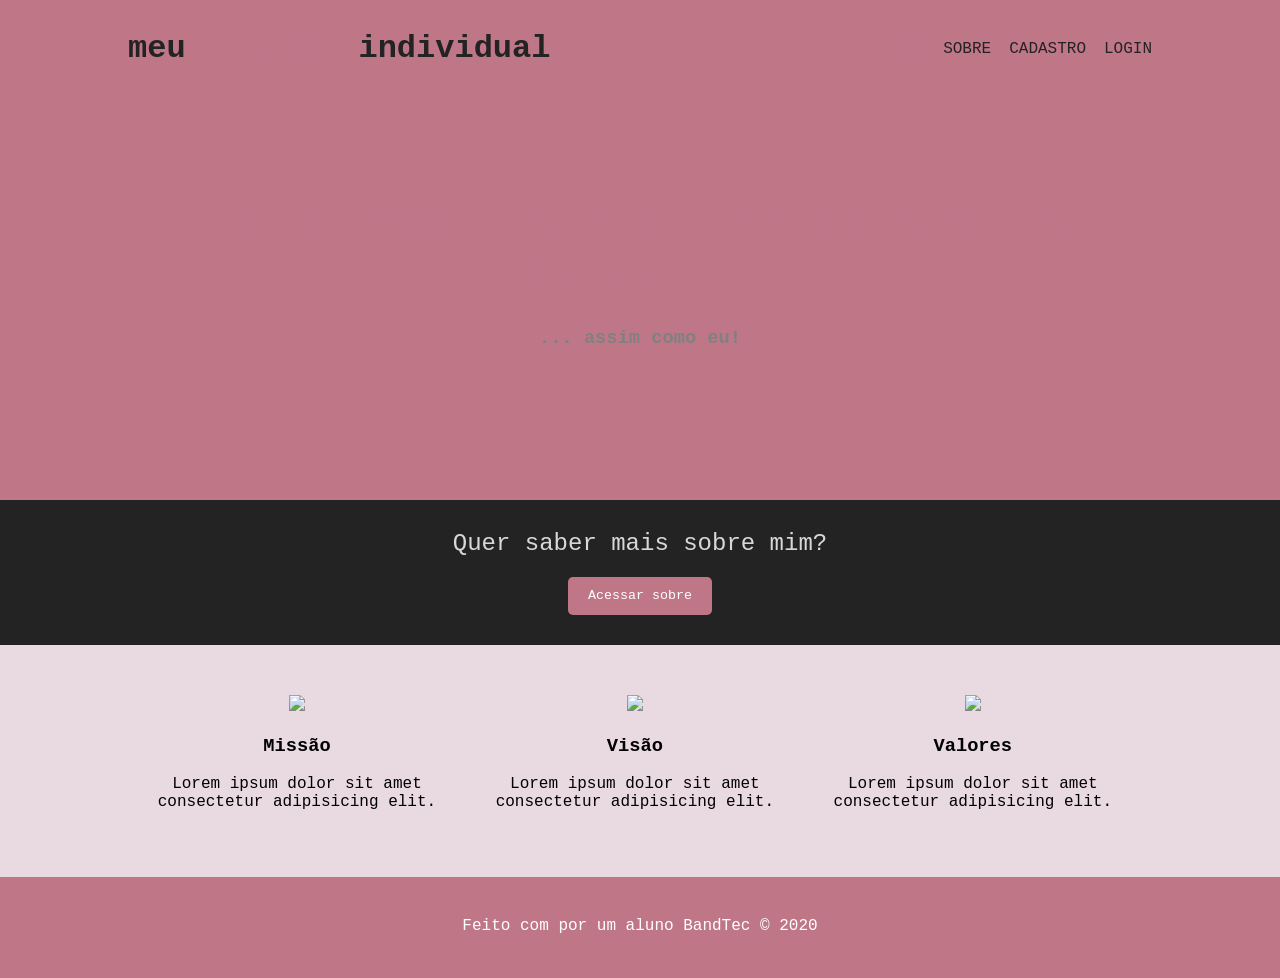
==== projeto-site/public/index.html @ d60cabfe "Arrumando para implantar o banco" ====
<!DOCTYPE html>
<html lang="pt">

<head>
    <meta charset="UTF-8">
    <meta name="viewport" content="width=device-width, initial-scale=1.0">
    <title>Proj. Individual | Meu nome aqui</title>
    <link rel="stylesheet" href="css/style.css">
    <script src="https://kit.fontawesome.com/48b24e7021.js" crossorigin="anonymous"></script>
</head>
 

<body>
    <!--header inicio-->
    <div class="header">
        <div class="container">
            <h1 class="titulo">meu <span class="highlight">projeto</span> individual</h1>
            <div class="nav">
                <ul>
                    <li><a href="" class="current">Home</a></li>
                    <li><a href="sobre.html">Sobre</a></li>
                    <li><a href="meu_cadastro.html">Cadastro</a></li>
                    <li><a href="login.html">Login</a></li>
                </ul>
            </div>
        </div>
    </div>
    <!--header fim-->

    <!--banner inicio-->
    <div class="banner">
        <div class="container">
            <div class="texto">
                <h1 class="titulo">
                    Este meu projeto tem um design único...
                </h1>
                <h3>
                    ... assim como eu!
                </h3>
            </div>
        </div>
    </div>
    <!--banner fim-->

    <!--novidades e-mail inicio-->
    <div class="novidades">
        <div class="container">
            <div class="saber-mais">
                <h2>Quer saber mais sobre mim?</h2>
                <a href="sobre.html">
                    <button type="submit" class="btn-index" >Acessar sobre</button>
                </a>
            </div>
        </div>
    </div>
    <!--novidades e-mail fim--> 

    <!-- icones inicio -->
    <div class="box">
        <div class="container">
            <div class="box-item">
                <img src="img/missao.png">
                <h3>Missão</h3>
                <p>Lorem ipsum dolor sit amet consectetur adipisicing elit.</p>
            </div>
            <div class="box-item">
                <img src="img/visao.png">
                <h3>Visão</h3>
                <p>Lorem ipsum dolor sit amet consectetur adipisicing elit.</p>
            </div>
            <div class="box-item">
                <img src="img/valores.png">
                <h3>Valores</h3>
                <p>Lorem ipsum dolor sit amet consectetur adipisicing elit.</p>
            </div>
            
        </div>
    </div>
    <!-- icones fim -->

    <!--footer inicio-->
    <div class="footer">
        <div class="container">
            <h4>Feito com <i class="far fa-heart"></i> por um aluno BandTec &COPY; 2020</h4>
        </div>
    </div>
    <!--footer fim-->

    
</body>

</html>
---- projeto-site/public/css/style.css ----
body {
    font-family: consolas, monospace;
    padding: 0;
        /* SÓ COLOCAR QUANDO COLOCAR COR NO HEADER */
    margin: 0;
        /* SÓ COLOCAR QUANDO COLOCAR COR NO HEADER */
    background-color: #bf7788;
    background-image: url(../img/flowers_bg.jpg);
    background-size: cover;
    background-position: fixed;

}

.btn-index {
    color: white;
    background-color:  #bf7788;
    border: 0;
    padding: 10px 20px;

    border-radius: 5px;
    cursor: pointer;

    font-family: consolas, monospace;
}

.container { 
    width: 80%;
    margin: auto;
}

h1 {
    margin: 0;
    padding: 0;
}

a {
    text-decoration: none;
}

/* CABEÇALHO */

.header {
        /*overflow: auto; /* cuidado*/
    height: 100px;
}

.header .container {
    height: 80px;
}

.header .container .highlight {
    color: #bf7788
}

.header h1 {
    margin: 0;
    padding: 0;
    float: left;
        /*ATENÇÃO - VAI SUMIR A NAV*/
    margin-top: 30px;
    color: #232323;
}

.header ul {
    list-style-type: none;
        /*ATENÇÃO - NAO É NO NAV*/
    float: right;
        /*ATENÇÃO - VAI SUMIR A NAV*/
    margin-top: 40px;
}

.header li {
    float: left;
        /*ATENÇÃO ORDENE OS ITENS NA MESMA ORDEM QUE ESTÃO NO HTML*/
    margin-left: 18px;
        /* FIM*/
}

.header a {
    text-transform: uppercase;
    color: #232323;
}

.header a:hover {
    font-weight: bold;
}

.header .current {
    color: #bf7788;
    font-weight: bold;
}

/* JUMBOTRON 
    aka BANNER */

/*colocar tudo que está acima em header */

.banner {
    height: 400px;
    width: 100%;
}

.banner .container {
    height: 400px;
}

.banner .texto {
    color: gray;
    text-align: center;
    padding-top: 100px;

}

.banner .titulo {
    font-size: 48px;
    color:  #bf7788;
}

/* NOVIDADES */

.novidades {
    background-color: #232323;
    overflow:auto;
}

.novidades .container {
    padding: 30px 0;
}

.novidades h2 {
    color: rgb(216, 216, 216);
    margin-top: 0;
    padding-top: 0;
    font-weight: 400;
}

.novidades form {
    float: right;
}

.novidades input {
    border: 0;
    height: 35px;
    width: 250px;
}

.novidades button {
    background-color:  #bf7788;
    border: 0;
    height: 38px;
    padding: 0 20px;
}

.saber-mais {
    text-align: center;
}

/* ICONES */

.box {
    overflow: auto;
    background-color: #F8FCFFbe ;
}

.box .box-item {
    float: left;
    width: 33%;
    text-align: center;
    margin: 50px 0;
}

.box .box-item img {
    height: 100px;
}

/* FOOTER */

.footer {
    background-color:  #bf7788;
    text-align: center;
    height: 100px;
}

.footer h4 {
    color: white;
    font-weight: 100;
    margin: 0;
    padding-top: 40px;
}

/* SOBRE - ASSUNTOS */

.assuntos {
    background-color:#232323;
    overflow: auto;
    padding-top: 30px;
    text-align: center;
    padding-bottom: 50px; /*aqui oh a diferença entre padding e margin*/
    color:  #bf7788
}

.assuntos .assunto {
    border-bottom: 3px solid #bf7788;
    background-color: white;
    padding: 50px 5px;
    float: left;
    width: 450px;
    margin-left: 55px; 
}

.assuntos h2 {
    margin: 0;
    padding: 0;
    text-transform: uppercase;
}

.assuntos p {
    line-height: 1.5;
}

/* SOBRE - INTEGRANTES */

.nosso-time {
    background-color: #232323;
    text-align: center;
    overflow: auto;
} 

.nosso-time h2 {
    margin: 0;
    padding-top: 25px;
    color: white;
    text-transform: uppercase;
}

.nosso-time .integrantes {
    /* border: 3px solid yellow; */
    color: white;
    overflow: auto;
    margin-top: 30px;
    padding-bottom: 35px;
}


.nosso-time .integrantes .integrante {
    /*border: 3px solid cyan;*/
    width: 180px;
    float: left;
    padding: 5px;
    margin-left: 20px;
    line-height: 1.5;
}

.nosso-time .integrante img {
    height: 100px;
    background-color:  #bf7788;
    border-radius: 50%;
    padding: 10px;
}

/* ASSUNTO GRANDE */

.assuntos .assunto-grande {
    border-bottom: 3px solid  #bf7788;
    background-color: white;
    padding: 50px 30px;
    float: left;
    /* width: 450px; */
    margin-left: 55px; 
}

#b_usuario {
    color: #bf7788
}
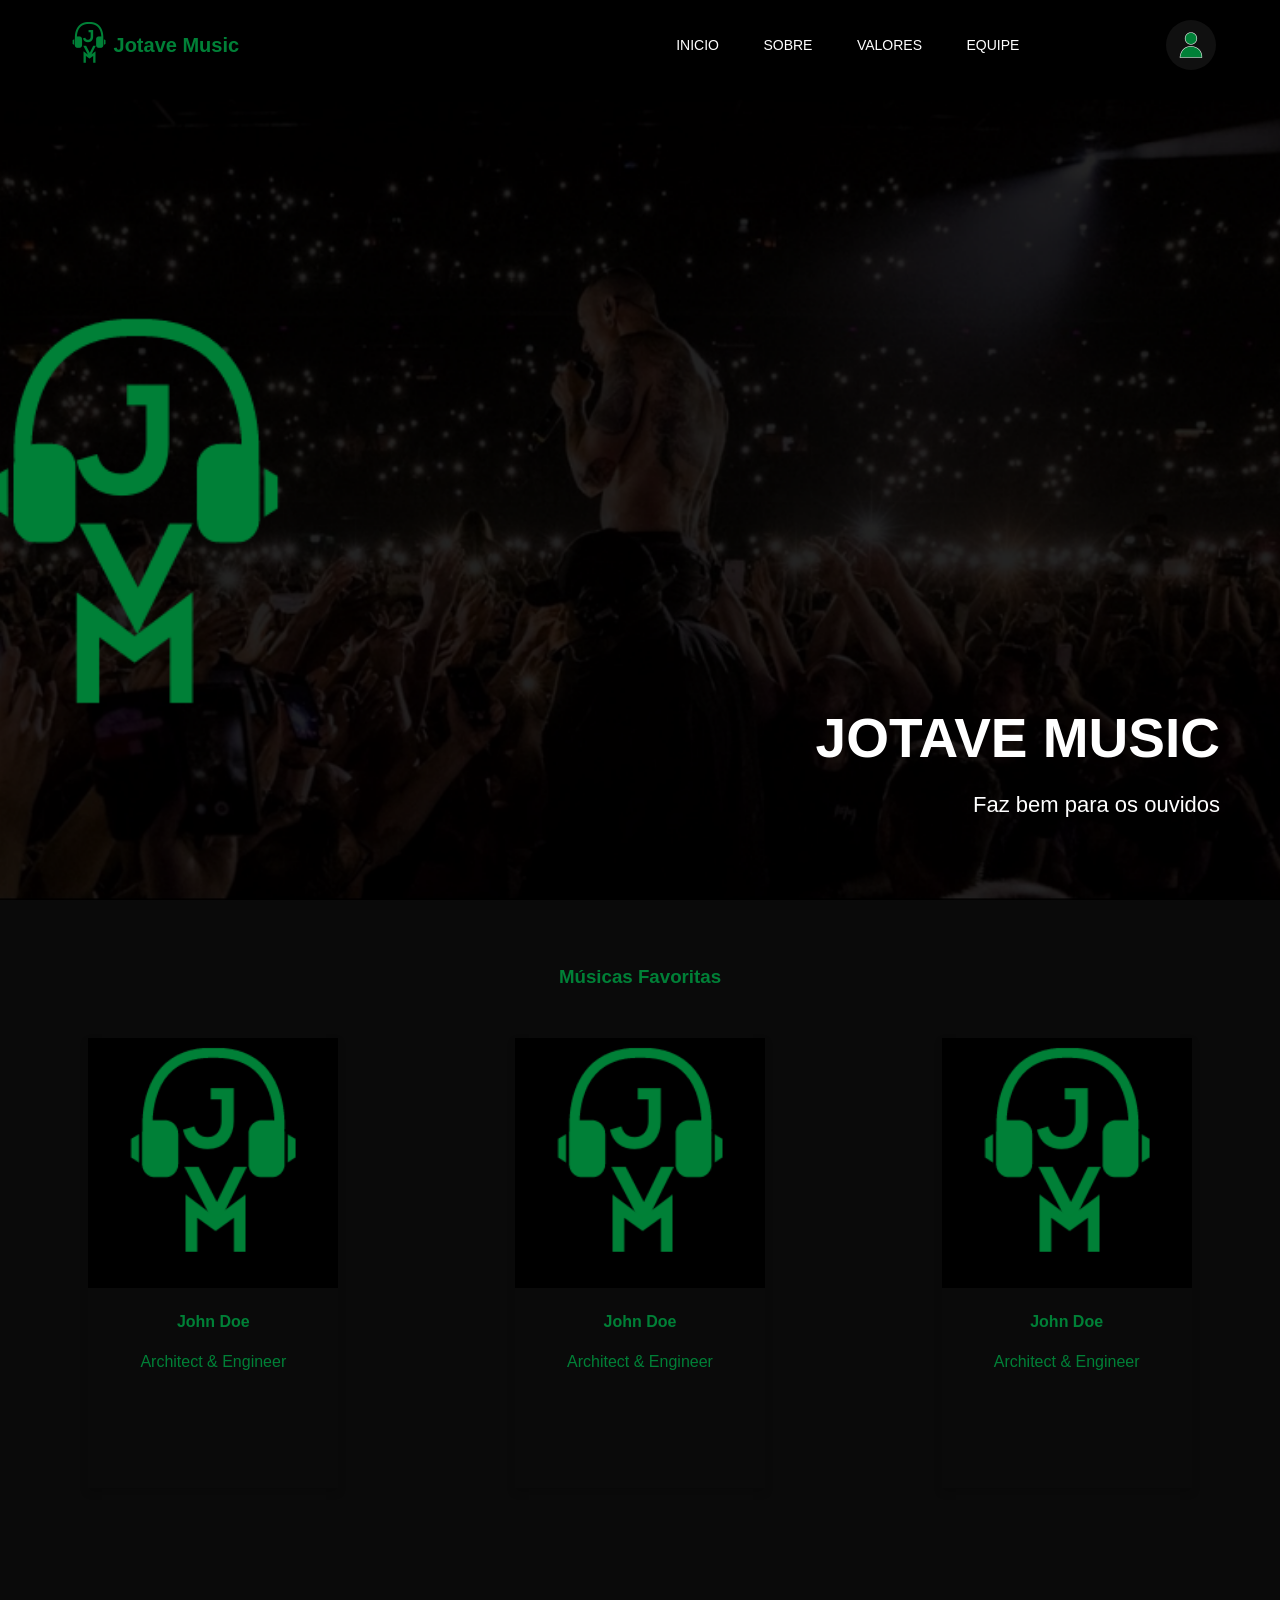
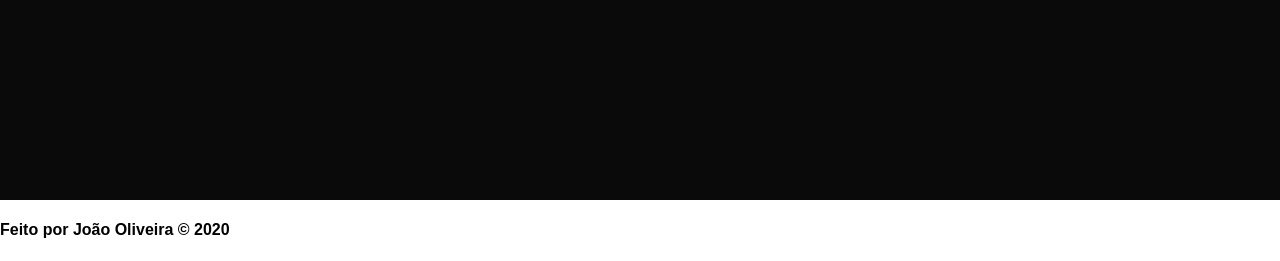
==== commit 1bf32fe6: "Site funcionando" ====
--- a/projeto-site/public/index.html
+++ b/projeto-site/public/index.html
@@ -4,89 +4,87 @@
 <head>
     <meta charset="UTF-8">
     <meta name="viewport" content="width=device-width, initial-scale=1.0">
-    <title>Proj. Individual | Meu nome aqui</title>
-    <link rel="stylesheet" href="css/style.css">
-    <script src="https://kit.fontawesome.com/48b24e7021.js" crossorigin="anonymous"></script>
+    <link rel="sortcut icon" href="./img/favicon.png" type="image/jpg" />
+    <title>Jotave Music</title>
+    <link rel="stylesheet" href="./css/antigostyle.css">
 </head>
- 
 
 <body>
-    <!--header inicio-->
     <div class="header">
-        <div class="container">
-            <h1 class="titulo">meu <span class="highlight">projeto</span> individual</h1>
-            <div class="nav">
-                <ul>
-                    <li><a href="" class="current">Home</a></li>
-                    <li><a href="sobre.html">Sobre</a></li>
-                    <li><a href="meu_cadastro.html">Cadastro</a></li>
-                    <li><a href="login.html">Login</a></li>
-                </ul>
+        <div class="title-header">
+            <img class="logo-imagem" src="./img/b.png" alt="BandFy">
+            <a href="#inicio">
+                <h1>Jotave Music</h1>
+            </a>
+        </div>
+        <div class="nav">
+            <ul>
+                <li><a href="#inicio">Inicio</a></li>
+                <li><a href="#sobre">Sobre</a></li>
+                <li><a href="#valores">Valores</a></li>
+                <li><a href="#equipe">Equipe</a></li>
+            </ul>
+        </div>
+        <div class="login">
+            <div class="continuacao-login" name="drop"> <img src="./img/login.png" alt=""></div>
+            <div class="drop-content">
+                <a href="meu_cadastro.html">Cadastro</a>
+                <a href="login.html">Login</a>
             </div>
         </div>
     </div>
-    <!--header fim-->
 
-    <!--banner inicio-->
-    <div class="banner">
+    <section id="inicio">
+        <div class="tela-inicio">
+            <div class="texto-lateral">
+                <h1>Jotave Music </h1>
+                <p>Faz bem para os ouvidos</p>
+            </div>
+
+        </div>
+    </section>
+
+    <section id="sobre" class="content">
+        <div class="tela-sobre">
+            <h3 class="titulo-sobre">Músicas Favoritas</h3>
+
+            <div class="todos-cards">
+                <div class="card">
+                    <img src="./img/b.png" alt="Avatar">
+                    <div class="container">
+                        <h4><b>John Doe</b></h4>
+                        <p>Architect & Engineer</p>
+                    </div>
+                </div>
+
+                <div class="card">
+                    <img src="./img/b.png" alt="Avatar">
+                    <div class="container">
+                        <h4><b>John Doe</b></h4>
+                        <p>Architect & Engineer</p>
+                    </div>
+                </div>
+
+                <div class="card">
+                    <img src="./img/b.png" alt="Avatar">
+                    <div class="container">
+                        <h4><b>John Doe</b></h4>
+                        <p>Architect & Engineer</p>
+                    </div>
+                </div>
+            </div>
+
+        </div>
+    </section>
+    <div class="footer">
         <div class="container">
-            <div class="texto">
-                <h1 class="titulo">
-                    Este meu projeto tem um design único...
-                </h1>
-                <h3>
-                    ... assim como eu!
-                </h3>
-            </div>
+            <h4>Feito por João Oliveira &COPY; 2020</h4>
         </div>
     </div>
-    <!--banner fim-->
 
-    <!--novidades e-mail inicio-->
-    <div class="novidades">
-        <div class="container">
-            <div class="saber-mais">
-                <h2>Quer saber mais sobre mim?</h2>
-                <a href="sobre.html">
-                    <button type="submit" class="btn-index" >Acessar sobre</button>
-                </a>
-            </div>
-        </div>
-    </div>
-    <!--novidades e-mail fim--> 
-
-    <!-- icones inicio -->
-    <div class="box">
-        <div class="container">
-            <div class="box-item">
-                <img src="img/missao.png">
-                <h3>Missão</h3>
-                <p>Lorem ipsum dolor sit amet consectetur adipisicing elit.</p>
-            </div>
-            <div class="box-item">
-                <img src="img/visao.png">
-                <h3>Visão</h3>
-                <p>Lorem ipsum dolor sit amet consectetur adipisicing elit.</p>
-            </div>
-            <div class="box-item">
-                <img src="img/valores.png">
-                <h3>Valores</h3>
-                <p>Lorem ipsum dolor sit amet consectetur adipisicing elit.</p>
-            </div>
-            
-        </div>
-    </div>
-    <!-- icones fim -->
-
-    <!--footer inicio-->
-    <div class="footer">
-        <div class="container">
-            <h4>Feito com <i class="far fa-heart"></i> por um aluno BandTec &COPY; 2020</h4>
-        </div>
-    </div>
-    <!--footer fim-->
-
-    
 </body>
 
 </html>
+<script>
+    
+</script>
--- a/projeto-site/public/css/antigostyle.css
+++ b/projeto-site/public/css/antigostyle.css
@@ -0,0 +1,198 @@
+body{
+    margin: 0;
+    font-family: Arial, Helvetica, sans-serif;
+}
+
+.header
+    {
+    position: fixed;
+    display: flex;
+    margin: 0;
+    height: 10vh;
+    width: 100%;
+    background-color: black;
+    align-items: center;
+    justify-content: space-around;
+}
+
+.title-header{
+    display: flex;
+    align-items: center;
+    color: #ffffff;
+    text-decoration: none;
+}
+
+.title-header a{
+    text-decoration: none;
+}
+
+.title-header h1{
+    font-size: 20px;
+    color: #008037;
+    text-decoration: none;
+}
+
+.logo-imagem{
+    height: 50px;
+}
+
+.title-header :hover{
+    font-size: 25px;
+    color: #008037;
+    text-decoration: none;
+}
+
+.nav{
+  padding-left: 250px;
+}
+
+.nav a {
+    text-decoration: none;
+    font-style: initial;
+    color: #ffffff;
+    text-transform: uppercase;
+    font-size: 14px;
+    border-Radius: 7px
+}
+
+.nav :hover{
+    font-size: 16px;
+    color: #008037;
+}
+
+.nav li {
+    display: inline-block;
+    padding: 0px 20px 0 20px;
+}
+
+.login .continuacao-login img{
+    height: 50px;
+    width: 50px;
+    border-radius: 100%;
+    display: flex;
+}
+
+.login .continuacao-login[name="drop"]{
+    border: none;
+    cursor: pointer;
+    /* background-color: #008037;
+    background-image: url("/imagens/login.png"); */
+  }
+
+  .drop-content{
+    display: none;
+    background-color: #E4A87A;
+}
+
+.drop-content a{
+    color: white;
+    padding: 8px 10px;
+    text-decoration: none;
+    display: block;
+  }
+
+  .login:hover .drop-content{
+    display: block;
+  }
+  
+  .login:hover .continuacao-login[name="drop"]{
+    background-color: #3de295;
+  }
+
+.drop-content a:hover{
+    background-color:  #3de295;
+  }
+
+  .drop-content{
+    display: none;
+    background-color:  #3de295;
+        
+    position: absolute; 
+  }
+
+  .nav .linha-cima{
+      margin-bottom: 23px;
+  }
+
+  .login{
+    position: relative;
+  }
+
+  .tela-inicio{
+    
+    background: url(../img/fundo-inicio.png) bottom no-repeat;
+    background-size: cover;
+    color: white;
+    text-align: center;
+    height: 100vh;
+    display: flex;
+    align-items: flex-end;
+    justify-content: flex-end;
+  }
+
+  .tela-inicio p
+      {
+      font-size: 22px;
+      text-align: right;
+  
+  }
+
+  .texto-lateral {
+      margin: 0px 60px 60px 0px;
+  }
+  
+  .texto-lateral h1 {
+      text-transform: uppercase;
+      text-align: right;
+      font-size: 55px;
+      margin: 0px;
+  }
+
+
+.content {
+    height: 100vh;
+    width: 100%;
+    background-color: rgb(10, 10, 10);
+}
+
+.tela-sobre h3{
+    margin: 0;
+    text-align: center;
+    color: #008037;
+    padding-top: 66px;
+}
+
+.todos-cards{
+    margin-top: 50px;
+    justify-content: space-around;
+    align-items: center;
+    display: flex;
+}
+
+.card {
+    color:  #008037;
+    background-color: rgb(10, 10, 10);
+    box-shadow: 0 4px 8px 0 rgba(0,0,0,0.2);
+    transition: 0.3s;
+    width: 250px;
+    height: 450px;
+  }
+
+.card img{
+    width: 250px;
+}
+
+.card h4, p{
+    text-align: center;
+}
+  
+  .card:hover {
+    box-shadow: 0 8px 16px 0 rgba(70, 80, 90, 0.2);
+    transition: 0.5s;
+    transform:scale(1.1);
+  }
+  
+  .container {
+    align-items: center;
+    justify-content: center;
+  }
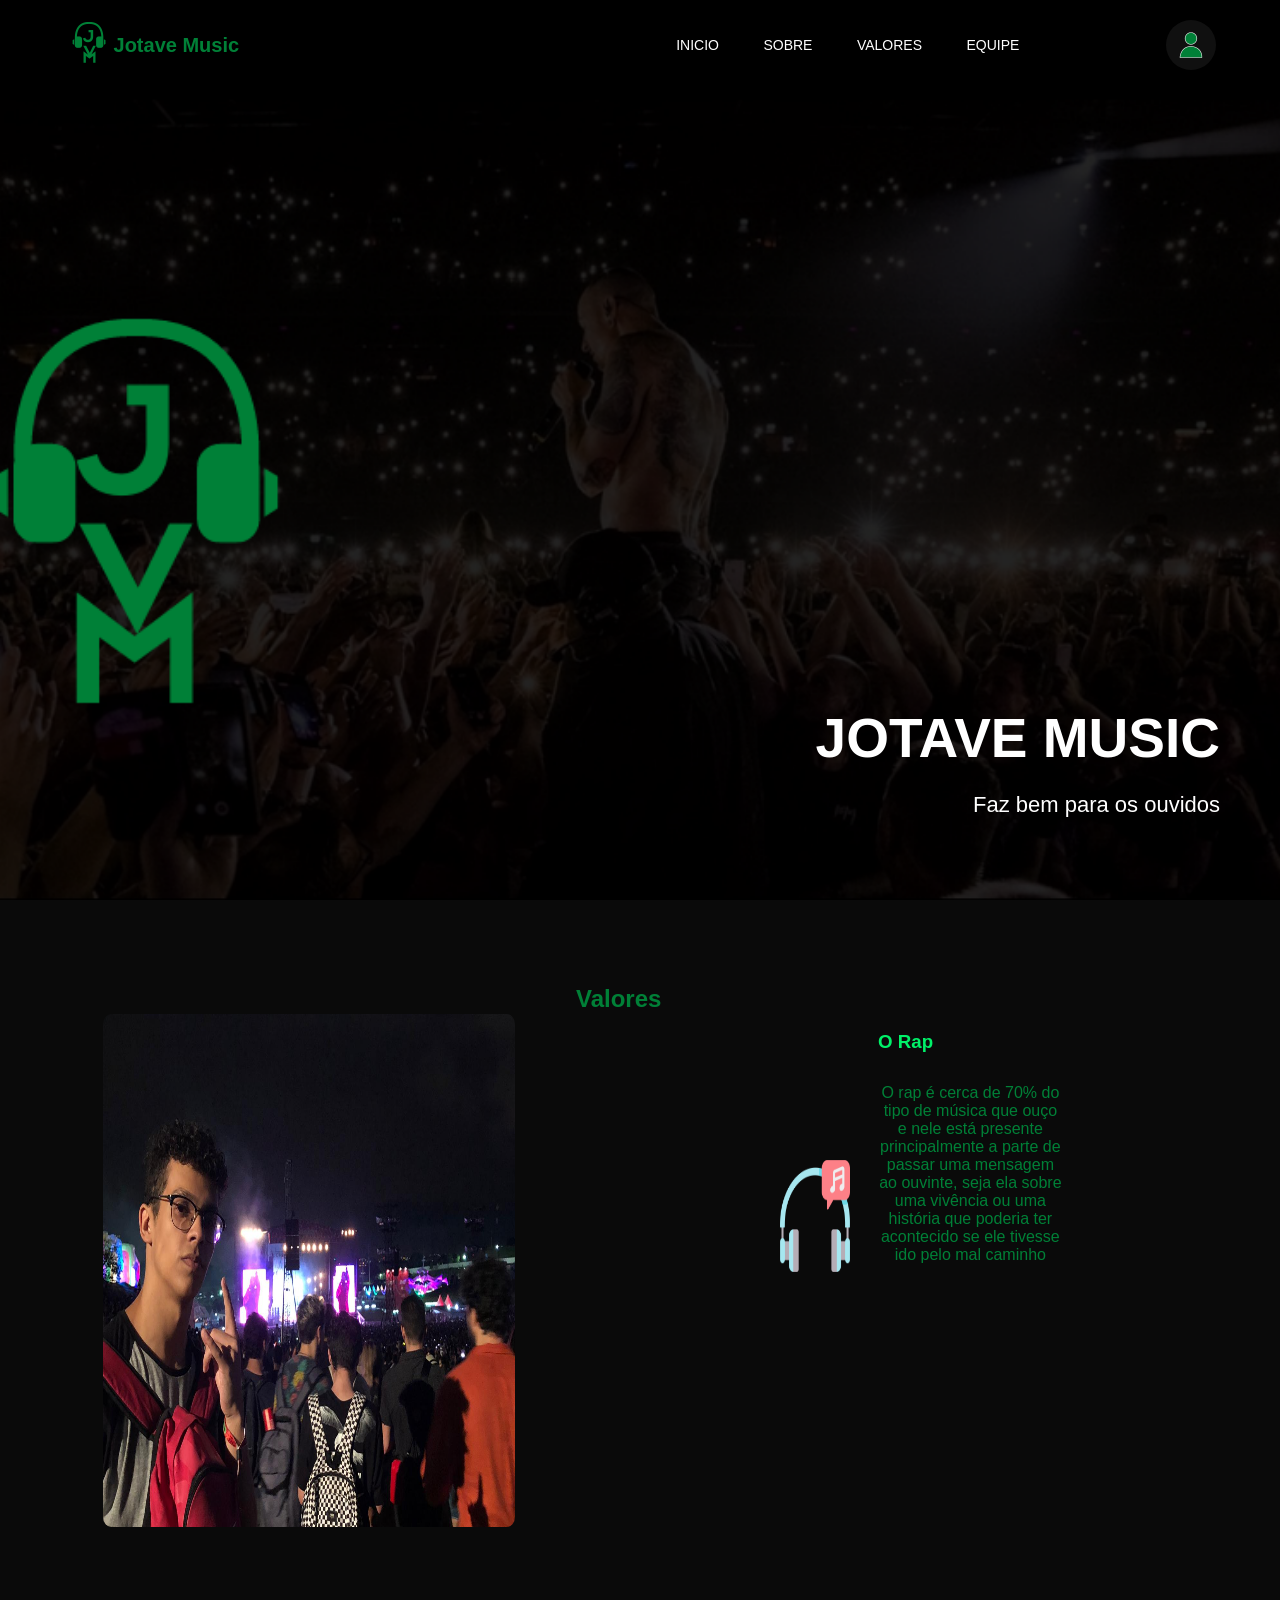
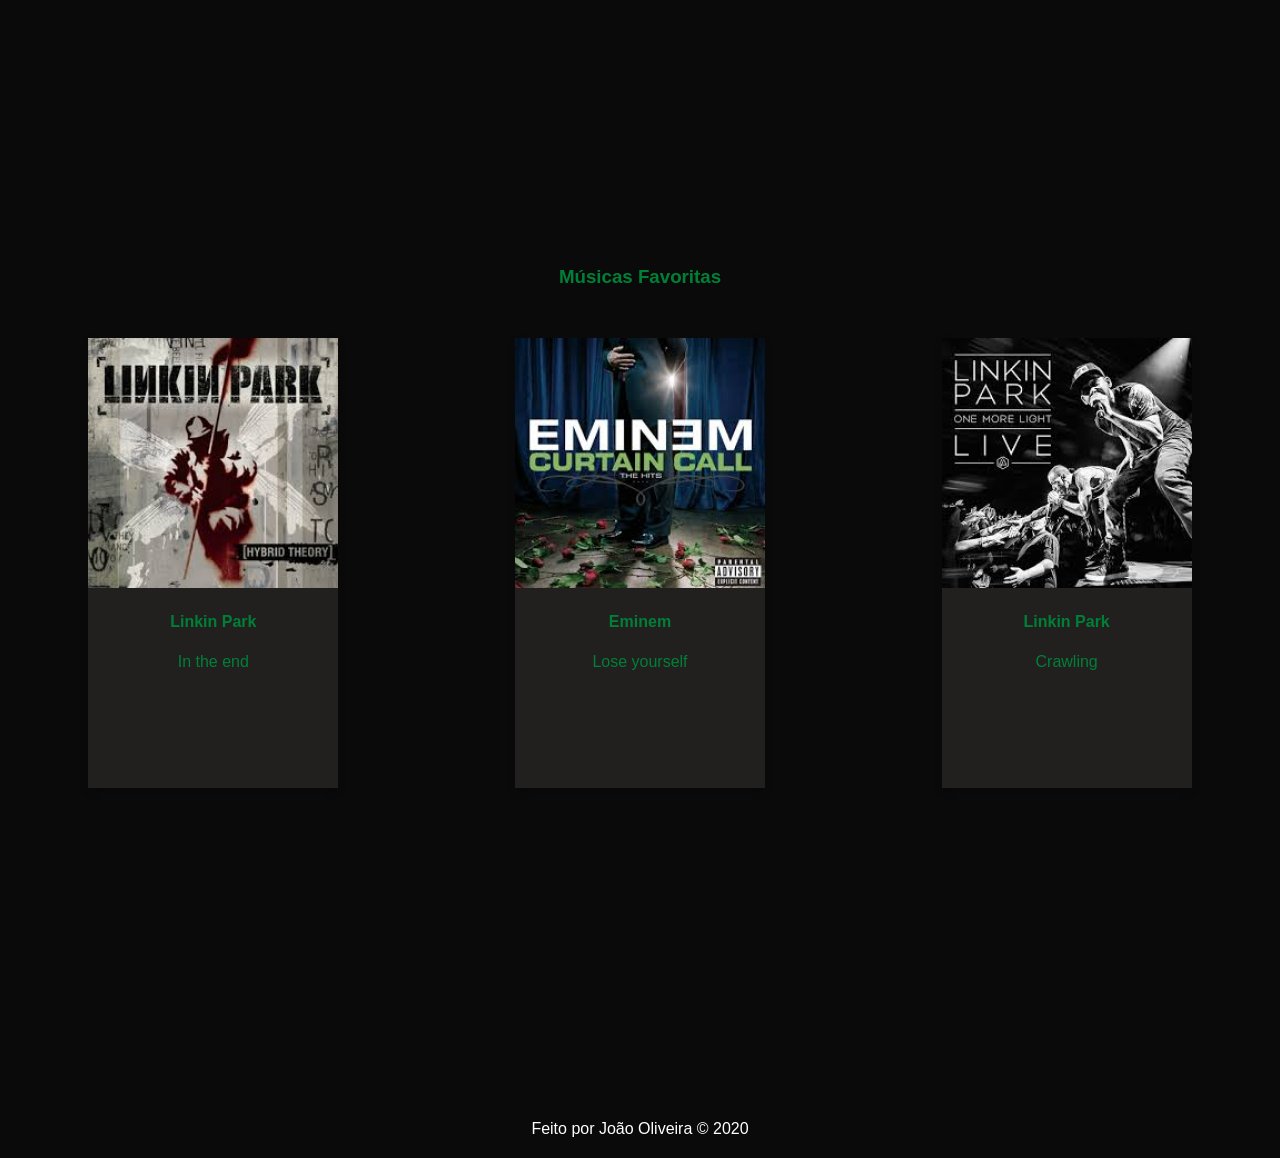
==== commit 371ad97b: "Projeto finalizado" ====
--- a/projeto-site/public/index.html
+++ b/projeto-site/public/index.html
@@ -44,32 +44,64 @@
         </div>
     </section>
 
+    <section id="valores" class='content'>
+        <div class="tela-valores">
+            <header class="linha1">
+                <div class="bomdia">
+                    <h1>Valores</h1> 
+                </div>
+            </header>
+            <div class="coluna1">
+                <div class="caixotalerta">
+                    <img src="img/lola.jpg" alt="">
+                </div>
+            </div>
+            <div class="coluna2">
+                <div class="caixotalerta2">
+                    <div class="ladoA">
+                        <div class="graficos">
+                            <img src="img/fones-de-ouvido.png" alt="">
+                        </div>
+                    </div>
+                    <div class="ladoB">
+                        <div class="graficos">
+                            <h3>O Rap</h3>
+                        </div>
+                        <div class="graficos">
+                            <p>O rap é cerca de 70% do tipo de música que ouço e nele está presente principalmente a parte de passar uma mensagem ao ouvinte, seja ela sobre uma vivência ou uma história que poderia ter acontecido se ele tivesse ido pelo mal caminho</p>
+                        </div>
+                    </div>
+                </div>
+            </div>
+        </div>
+    </section>
+
     <section id="sobre" class="content">
         <div class="tela-sobre">
             <h3 class="titulo-sobre">Músicas Favoritas</h3>
 
             <div class="todos-cards">
                 <div class="card">
-                    <img src="./img/b.png" alt="Avatar">
+                    <img src="img/ite.jpg" alt="Avatar">
                     <div class="container">
-                        <h4><b>John Doe</b></h4>
-                        <p>Architect & Engineer</p>
+                        <h4><b>Linkin Park</b></h4>
+                        <p>In the end</p>
                     </div>
                 </div>
 
                 <div class="card">
-                    <img src="./img/b.png" alt="Avatar">
+                    <img src="img/lose.jpg" alt="Avatar">
                     <div class="container">
-                        <h4><b>John Doe</b></h4>
-                        <p>Architect & Engineer</p>
+                        <h4><b>Eminem</b></h4>
+                        <p>Lose yourself</p>
                     </div>
                 </div>
 
                 <div class="card">
-                    <img src="./img/b.png" alt="Avatar">
+                    <img src="img/crawling.jpg" alt="Avatar">
                     <div class="container">
-                        <h4><b>John Doe</b></h4>
-                        <p>Architect & Engineer</p>
+                        <h4><b>Linkin Park</b></h4>
+                        <p>Crawling</p>
                     </div>
                 </div>
             </div>
--- a/projeto-site/public/css/antigostyle.css
+++ b/projeto-site/public/css/antigostyle.css
@@ -171,7 +171,7 @@
 
 .card {
     color:  #008037;
-    background-color: rgb(10, 10, 10);
+    background-color: rgb(34, 31, 31);
     box-shadow: 0 4px 8px 0 rgba(0,0,0,0.2);
     transition: 0.3s;
     width: 250px;
@@ -196,3 +196,167 @@
     align-items: center;
     justify-content: center;
   }
+
+  .tela-valores{
+    width: 100%;
+    height: 80%;
+    display: flex;
+  }
+
+  .coluna1{
+    padding-left: 4%;
+    width: 60%;
+    height: 100%;
+    display: flex;
+    flex-direction: column;
+    justify-content: flex-start;
+    align-items: flex-start;
+}
+
+.coluna1 .alerta{
+    align-items: center;
+    align-items: center;
+    width: 85%;
+    margin-top: 60px;
+    border-radius: 7px;
+    height: 12%;
+    background-color: #ffffff
+}
+
+.coluna2{
+    width: 880px;
+    height: 120%;
+    margin-top: 60px;
+    display: flex;
+    flex-direction: column;
+    justify-content: flex-start;
+    align-items: center;
+}
+
+.caixotalerta{
+    width: 90%;
+    height: 89%;
+    border-radius: 0 2% 2% 2%;
+    display: flex;
+    flex-direction: column;
+    align-items: center;
+    justify-content: space-around;
+    padding-top: 50px;
+}
+
+.caixotalerta img{
+    width: 80%;
+    height: 80%;
+    border-radius: 2%;
+}
+
+.caixotalerta2{
+    padding-top: 40px;
+    width: 75%;
+    height: 95%;
+    border-radius: 2%;
+    display: flex;
+    justify-content: center;
+}
+
+.graficos{
+  width: 75%;
+  height: 35%;
+  border-radius: 2%;
+}
+
+.graficos img{
+    width: 95%;
+    height: 65%;
+}
+
+.ladoA{
+    display: flex;
+    flex-direction: column;
+    justify-content: space-evenly;
+    width: 20%;
+    height: 60%;
+}
+
+.ladoB{
+  display: flex;
+    flex-direction: column;
+    justify-content: space-evenly;
+    width: 50%;
+    height: 15%;
+}
+
+.ladoB h3{
+  color: #00F269;
+}
+
+.ladoB p{
+  color: #008037;
+}
+
+  .tela-valores .foto img{
+    display: flex;
+    width: 400px;
+    height: 300px;
+    background-color: #00F269;
+    border-radius: 15%;
+    padding: 1px;
+  }
+
+  .linha1{
+    width: 100%;
+    height: 15%;    
+    display: flex;
+    align-content: center;
+    justify-content: space-between;
+    position: absolute;
+    color: #008037;
+}
+
+  .bomdia{
+    width: 30%;
+    padding-top: 62px;
+    padding-left: 45%;
+    display: flex;
+    justify-content: center;
+    flex-direction: column;
+}
+
+
+  .direita{
+    width: 200px;
+    height: 200px;
+  }
+
+  .direita img{
+    width: 50px;
+    height: 50px;
+  }
+
+  .cima{
+    display: flex;
+  }
+
+  .baixo{
+    display: flex;
+  }
+
+  .direita{
+    display: flex;
+    align-items: center;
+    flex-direction: column;
+  }
+
+  .footer {
+    background-color: rgb(10, 10, 10);
+    align-items: center;
+    text-align: center;
+    padding-top: 20px;
+    padding-bottom: 20px;
+}
+
+.footer h4 {
+    color: white;
+    font-weight: 100;
+    margin: 0;
+}
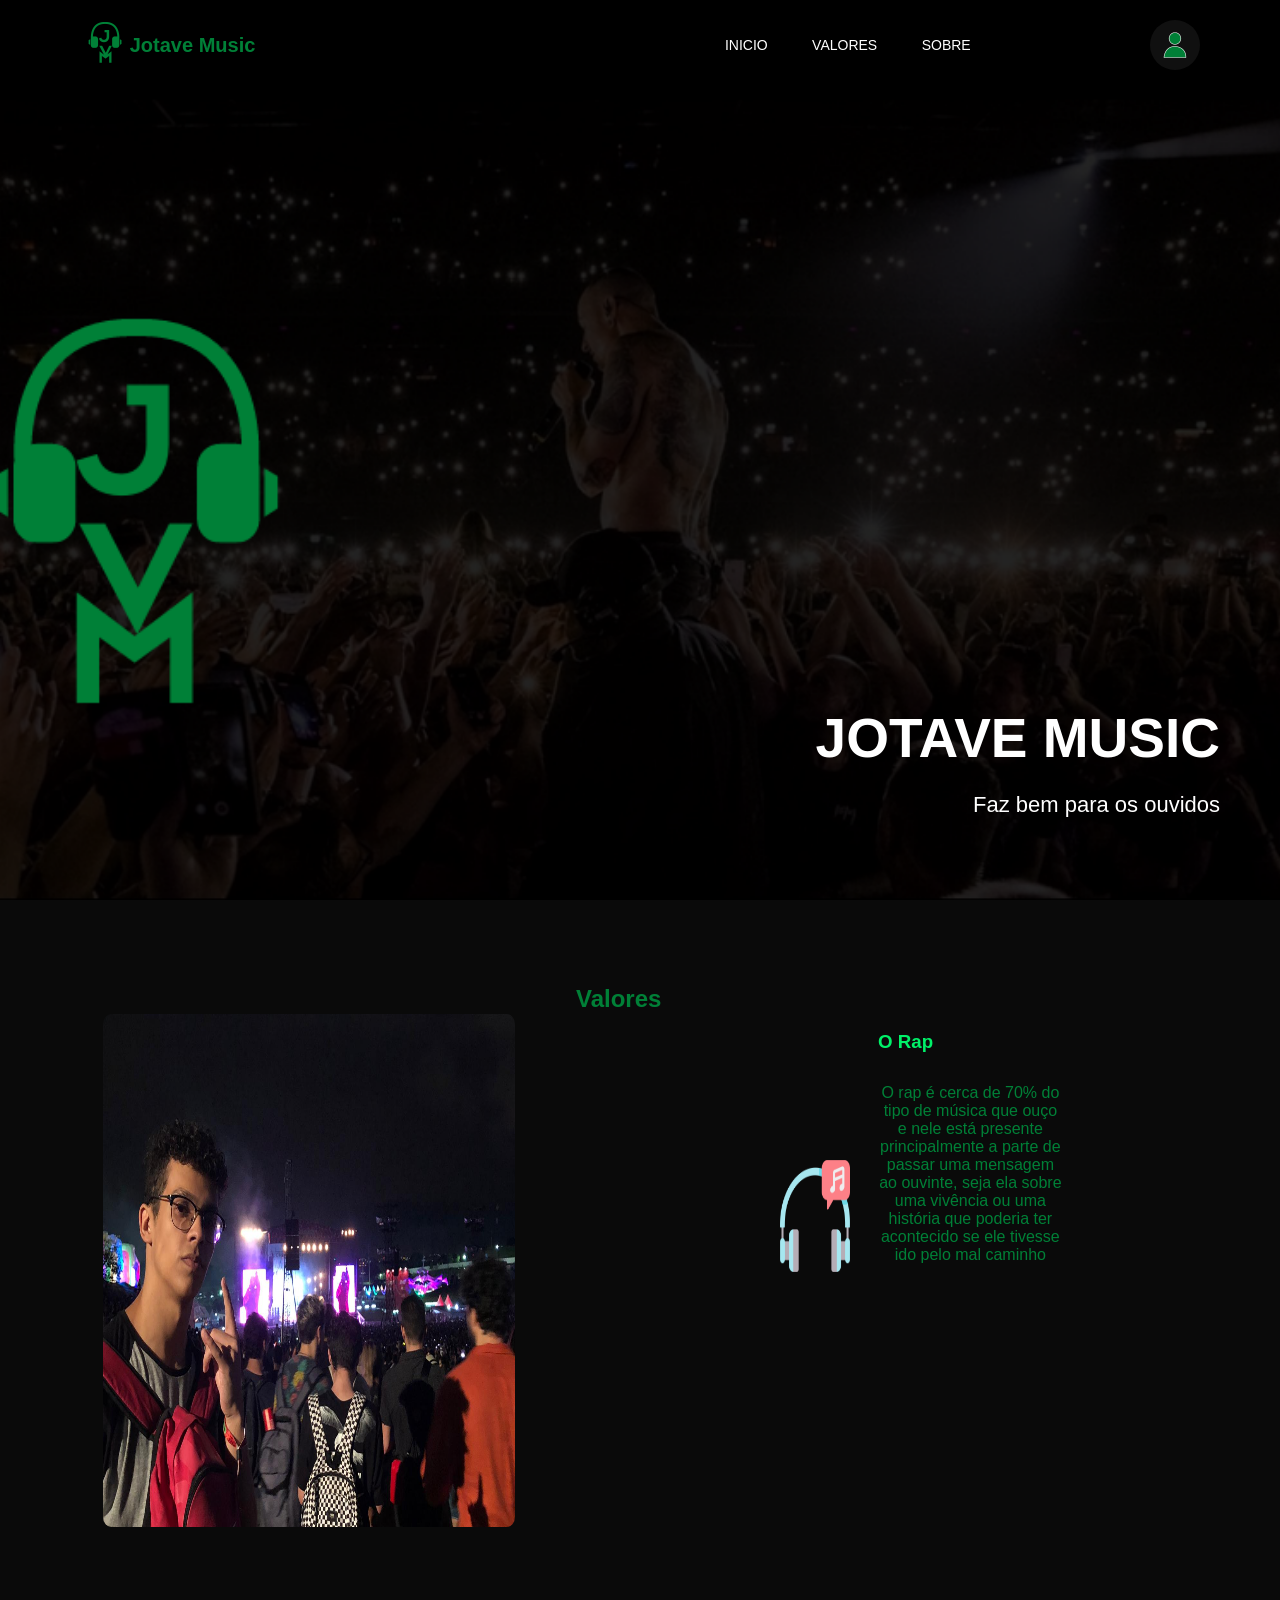
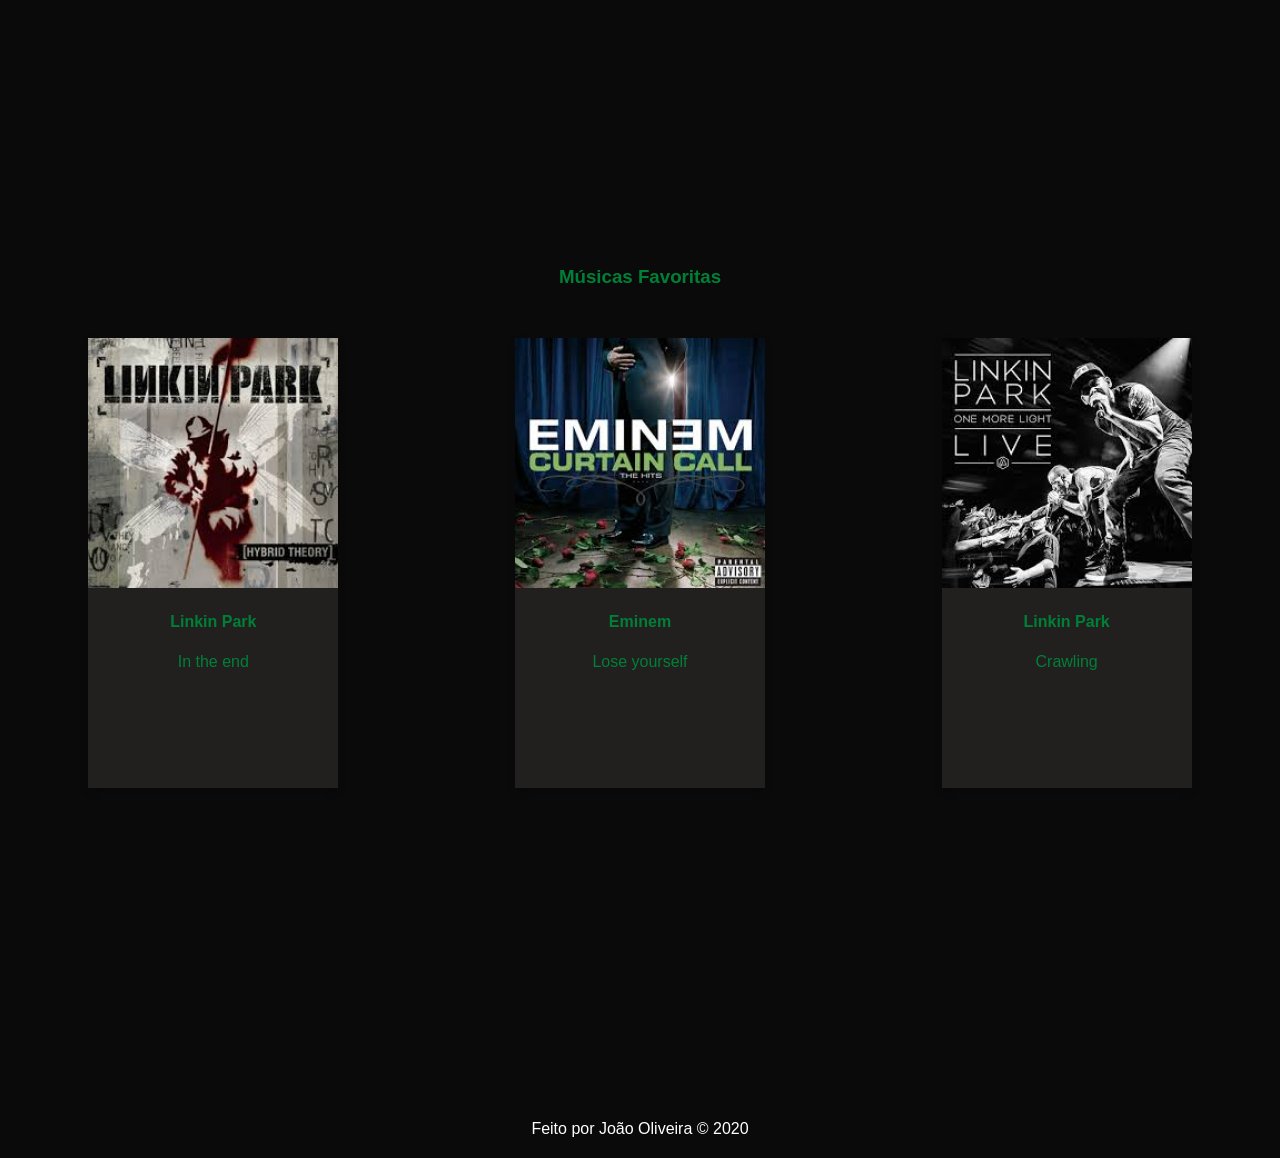
==== commit fd87b8b1: "teste" ====
--- a/projeto-site/public/index.html
+++ b/projeto-site/public/index.html
@@ -13,16 +13,15 @@
     <div class="header">
         <div class="title-header">
             <img class="logo-imagem" src="./img/b.png" alt="BandFy">
-            <a href="#inicio">
+            <a href="index.html">
                 <h1>Jotave Music</h1>
             </a>
         </div>
         <div class="nav">
             <ul>
-                <li><a href="#inicio">Inicio</a></li>
+                <li class="menu-atual"><a href="#inicio">Inicio</a></li>
+                <li><a href="#valores">Valores</a></li>
                 <li><a href="#sobre">Sobre</a></li>
-                <li><a href="#valores">Valores</a></li>
-                <li><a href="#equipe">Equipe</a></li>
             </ul>
         </div>
         <div class="login">
